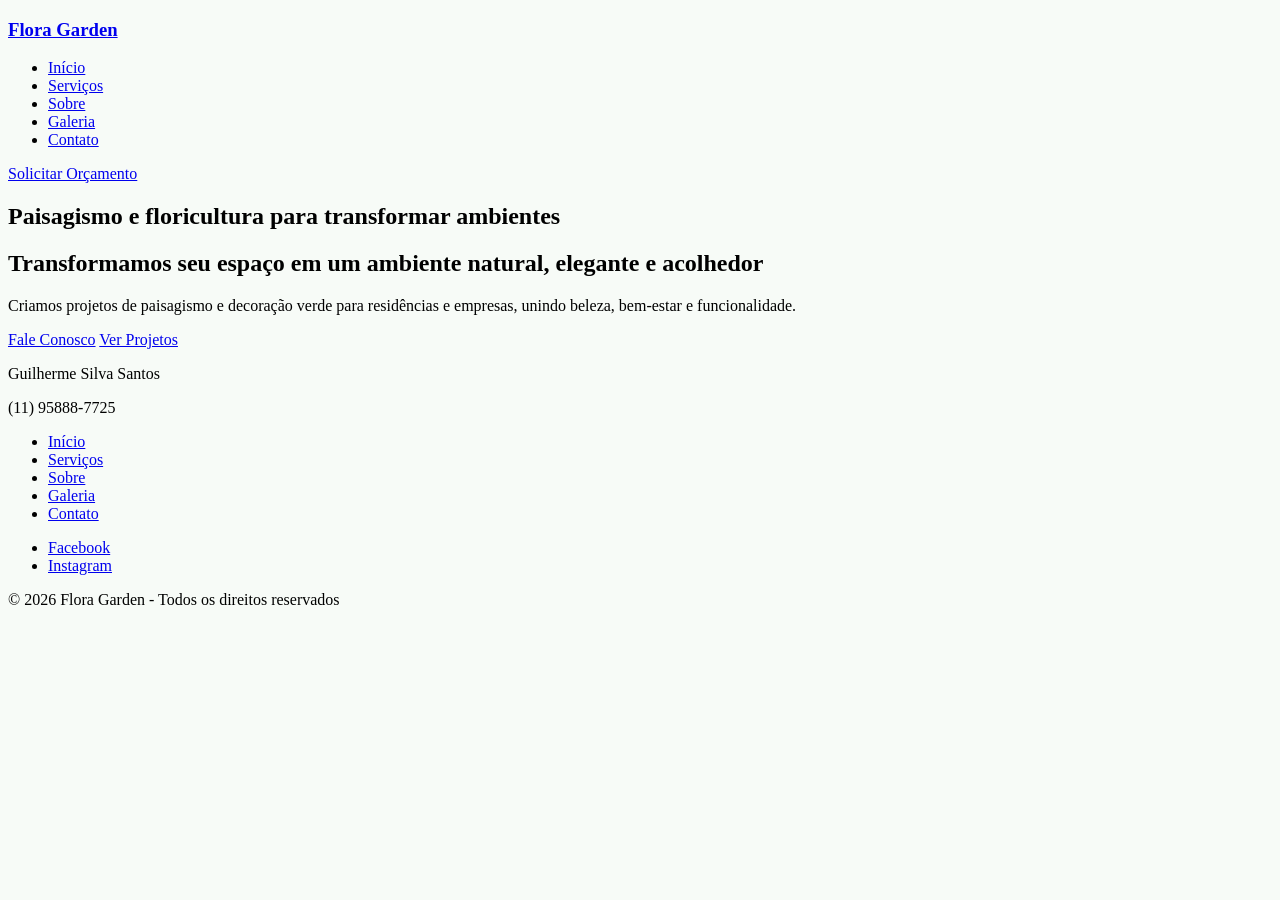
==== index.html @ 8935bdfb "Site em processo de evolução: 40% do projeto" ====
<!DOCTYPE html>
<html lang="pt-BR">
  <head>
    <meta charset="UTF-8" />
    <meta name="viewport" content="width=device-width, initial-scale=1.0" />
    <title>Início | Flora Garden</title>
    <link rel="stylesheet" href="css/style.css" />
  </head>
  <body style="background-color: #f7fbf7">
    <header>
      <h3><a href="index.html">Flora Garden</a></h3>
      <nav>
        <ul>
          <li><a href="index.html">Início</a></li>
          <li><a href="html/servico.html">Serviços</a></li>
          <li><a href="html/sobre.html">Sobre</a></li>
          <li><a href="html/galeria.html">Galeria</a></li>
          <li><a href="html/contato.html">Contato </a></li>
        </ul>
      </nav>
      <a href="#">Solicitar Orçamento</a>
    </header>

    <main>
      <article>
        <h2>Paisagismo e floricultura para transformar ambientes</h2>
        <h1>
          Transformamos seu espaço em um ambiente natural, elegante e acolhedor
        </h1>
        <p>
          Criamos projetos de paisagismo e decoração verde para residências e
          empresas, unindo beleza, bem-estar e funcionalidade.
        </p>
        <article>
            <a href="#">Fale Conosco</a>
            <a href="#">Ver Projetos</a>
        </article>

      </article>

      <!-- <img src="img/#.png" alt="Imagem de jardim" />  
       Colocar imagem aqui -->
    </main>

    <footer>
      <p>Guilherme Silva Santos</p>
      <p>(11) 95888-7725</p>
      <nav>
        <ul>
          <li><a href="index.html">Início</a></li>
          <li><a href="html/servico.html">Serviços</a></li>
          <li><a href="html/sobre.html">Sobre</a></li>
          <li><a href="html/galeria.html">Galeria</a></li>
          <li><a href="html/contato.html">Contato </a></li>
        </ul>
      </nav>

      <nav>
        <ul>
          <li><a href="#">Facebook</a></li>
          <li><a href="#">Instagram</a></li>
        </ul>
      </nav>

      <p>© 2026 Flora Garden - Todos os direitos reservados</p>
    </footer>
  </body>
</html>
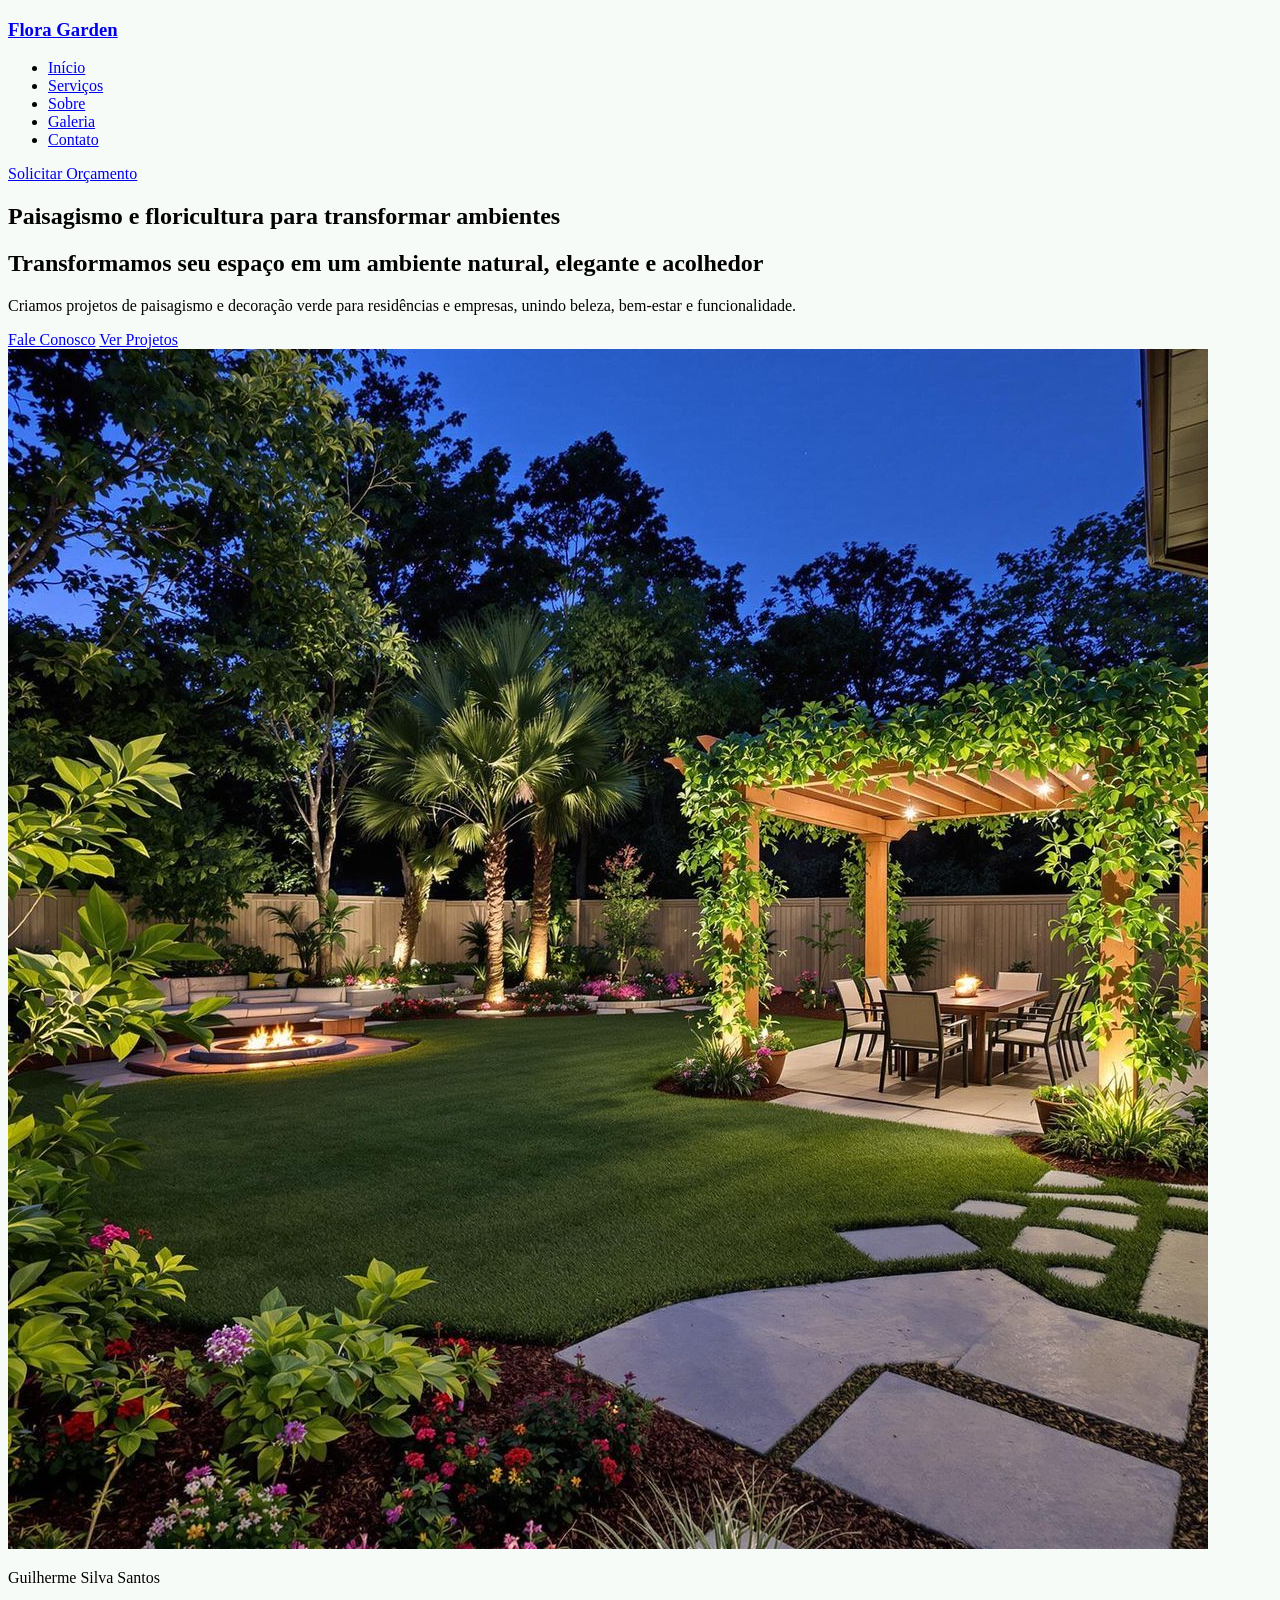
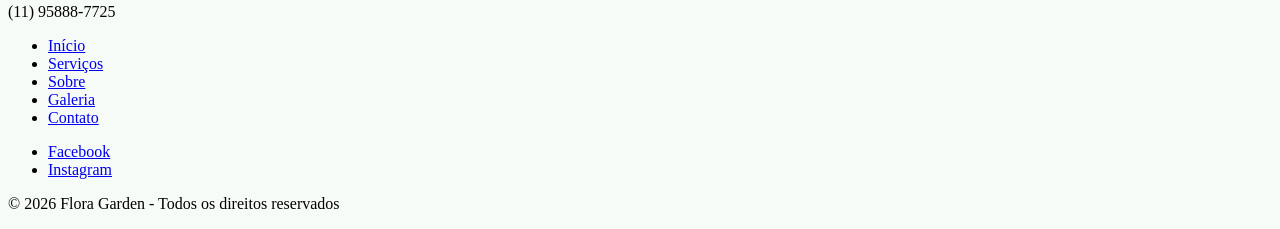
==== commit 25f4619c: "desenvolvimento das principais telas do projeto: criação das páginas home, serviços, sobre, galeria " ====
--- a/index.html
+++ b/index.html
@@ -1,4 +1,4 @@
-<!DOCTYPE html>
+<!doctype html>
 <html lang="pt-BR">
   <head>
     <meta charset="UTF-8" />
@@ -22,24 +22,26 @@
     </header>
 
     <main>
-      <article>
-        <h2>Paisagismo e floricultura para transformar ambientes</h2>
-        <h1>
-          Transformamos seu espaço em um ambiente natural, elegante e acolhedor
-        </h1>
-        <p>
-          Criamos projetos de paisagismo e decoração verde para residências e
-          empresas, unindo beleza, bem-estar e funcionalidade.
-        </p>
-        <article>
-            <a href="#">Fale Conosco</a>
-            <a href="#">Ver Projetos</a>
-        </article>
-
-      </article>
-
-      <!-- <img src="img/#.png" alt="Imagem de jardim" />  
-       Colocar imagem aqui -->
+      <section>
+        <div>
+          <h2>Paisagismo e floricultura para transformar ambientes</h2>
+          <h1>
+            Transformamos seu espaço em um ambiente natural, elegante e
+            acolhedor
+          </h1>
+          <p>
+            Criamos projetos de paisagismo e decoração verde para residências e
+            empresas, unindo beleza, bem-estar e funcionalidade.
+          </p>
+          <div class="buttons">
+            <a href="html/contato.html">Fale Conosco</a>
+            <a href="html/galeria.html">Ver Projetos</a>
+          </div>
+        </div>
+        <div>
+          <img src="img/homeJardim.jpg" alt="Imagem de jardim" />
+        </div>
+      </section>
     </main>
 
     <footer>
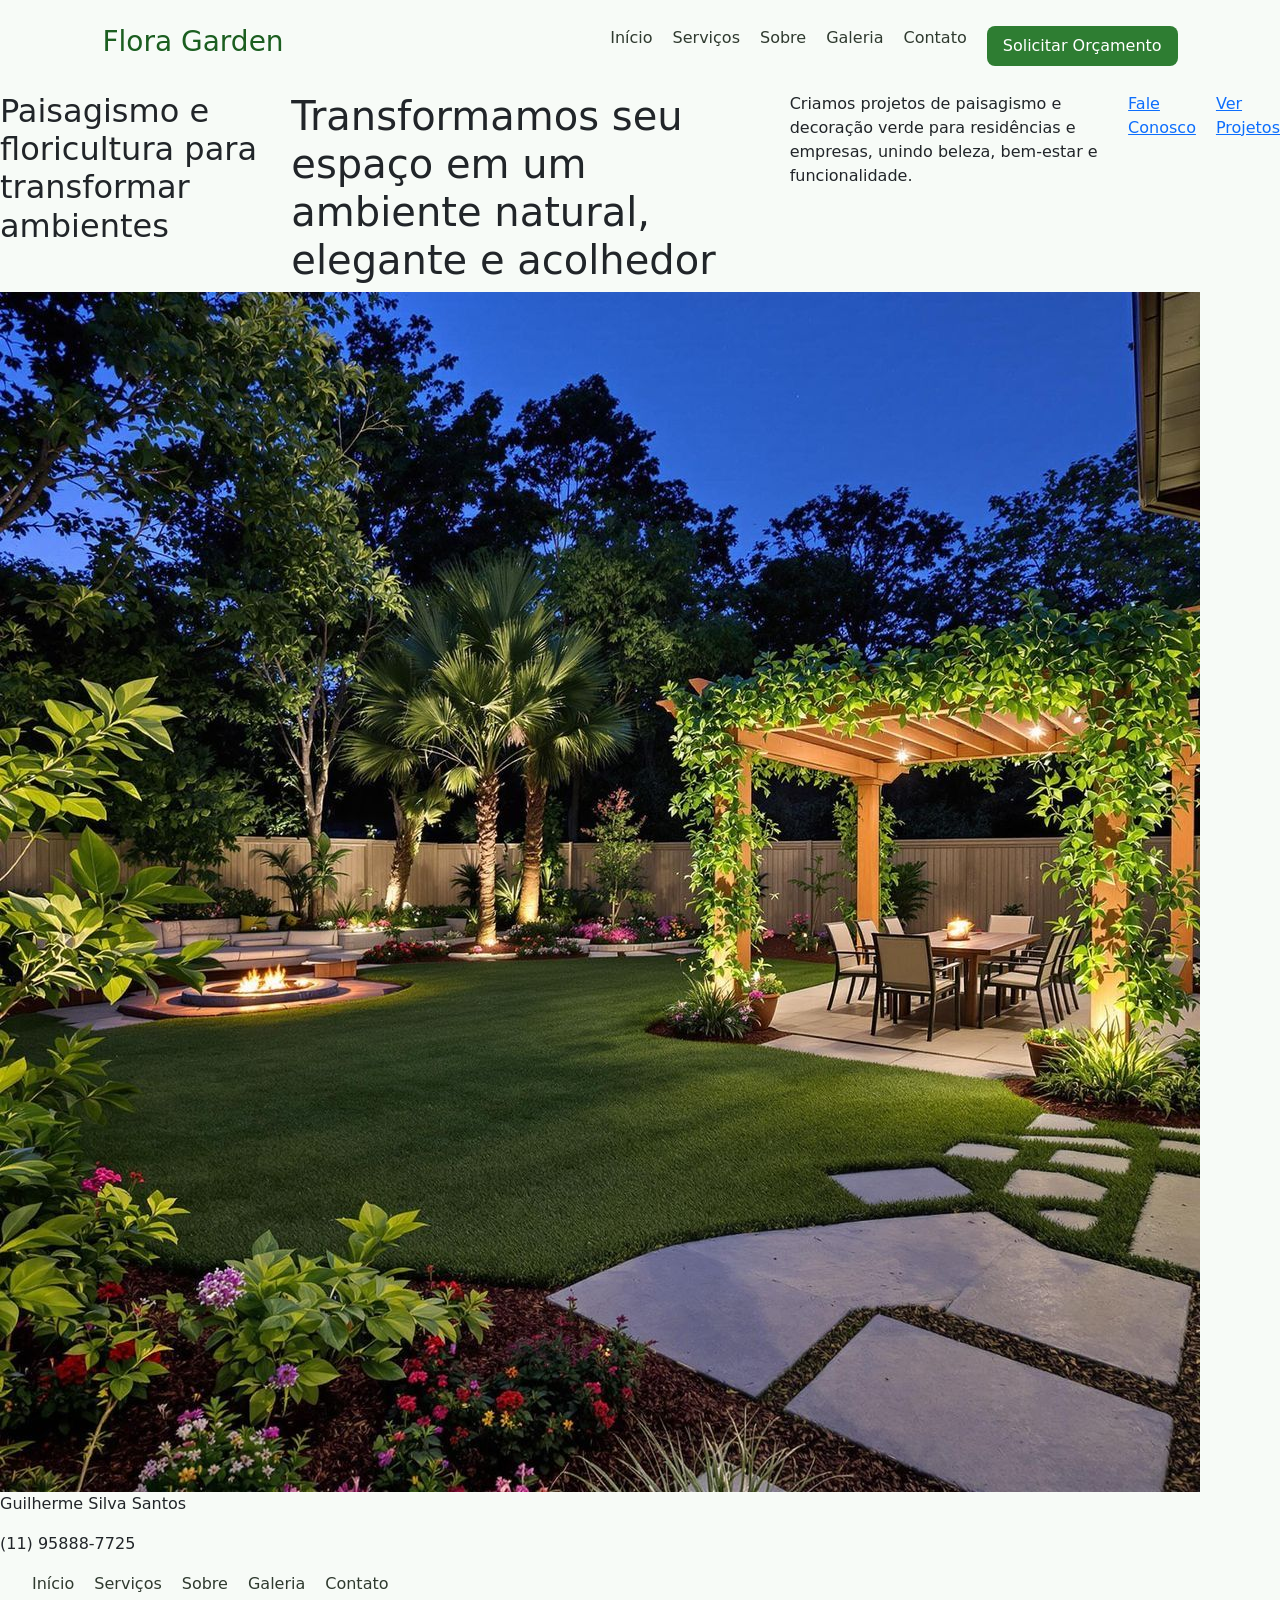
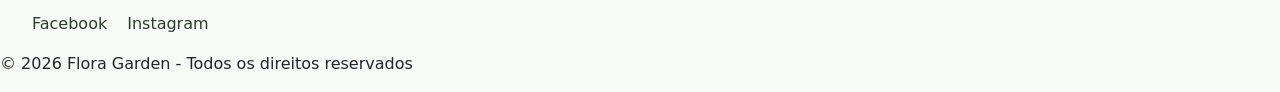
==== commit 347c5991: "feat: criação da navbar e início da estilização da home" ====
--- a/index.html
+++ b/index.html
@@ -1,14 +1,18 @@
 <!doctype html>
 <html lang="pt-BR">
-  <head>
-    <meta charset="UTF-8" />
-    <meta name="viewport" content="width=device-width, initial-scale=1.0" />
-    <title>Início | Flora Garden</title>
-    <link rel="stylesheet" href="css/style.css" />
-  </head>
-  <body style="background-color: #f7fbf7">
-    <header>
-      <h3><a href="index.html">Flora Garden</a></h3>
+
+<head>
+  <meta charset="UTF-8" />
+  <meta name="viewport" content="width=device-width, initial-scale=1.0" />
+  <title>Início | Flora Garden</title>
+  <link href="https://cdn.jsdelivr.net/npm/bootstrap@5.3.7/dist/css/bootstrap.min.css" rel="stylesheet" />
+  <link rel="stylesheet" href="css/style.css" />
+</head>
+
+<body>
+  <header>
+    <h3><a href="index.html">Flora Garden</a></h3>
+    <div>
       <nav>
         <ul>
           <li><a href="index.html">Início</a></li>
@@ -18,53 +22,57 @@
           <li><a href="html/contato.html">Contato </a></li>
         </ul>
       </nav>
-      <a href="#">Solicitar Orçamento</a>
-    </header>
+      <a class="botao-orcamento" href="#">Solicitar Orçamento</a>
+    </div>
+  </header>
 
-    <main>
-      <section>
-        <div>
-          <h2>Paisagismo e floricultura para transformar ambientes</h2>
-          <h1>
-            Transformamos seu espaço em um ambiente natural, elegante e
-            acolhedor
-          </h1>
-          <p>
-            Criamos projetos de paisagismo e decoração verde para residências e
-            empresas, unindo beleza, bem-estar e funcionalidade.
-          </p>
-          <div class="buttons">
-            <a href="html/contato.html">Fale Conosco</a>
-            <a href="html/galeria.html">Ver Projetos</a>
-          </div>
+  <main>
+    <section>
+      <div>
+        <h2>Paisagismo e floricultura para transformar ambientes</h2>
+        <h1>
+          Transformamos seu espaço em um ambiente natural, elegante e
+          acolhedor
+        </h1>
+        <p>
+          Criamos projetos de paisagismo e decoração verde para residências e
+          empresas, unindo beleza, bem-estar e funcionalidade.
+        </p>
+        <div class="buttons">
+          <a href="html/contato.html">Fale Conosco</a>
+          <a href="html/galeria.html">Ver Projetos</a>
         </div>
-        <div>
-          <img src="img/homeJardim.jpg" alt="Imagem de jardim" />
-        </div>
-      </section>
-    </main>
+      </div>
+      <div>
+        <img src="img/homeJardim.jpg" alt="Imagem de jardim" />
+      </div>
+    </section>
+  </main>
 
-    <footer>
-      <p>Guilherme Silva Santos</p>
-      <p>(11) 95888-7725</p>
-      <nav>
-        <ul>
-          <li><a href="index.html">Início</a></li>
-          <li><a href="html/servico.html">Serviços</a></li>
-          <li><a href="html/sobre.html">Sobre</a></li>
-          <li><a href="html/galeria.html">Galeria</a></li>
-          <li><a href="html/contato.html">Contato </a></li>
-        </ul>
-      </nav>
+  <footer>
+    <p>Guilherme Silva Santos</p>
+    <p>(11) 95888-7725</p>
+    <nav>
+      <ul>
+        <li><a href="index.html">Início</a></li>
+        <li><a href="html/servico.html">Serviços</a></li>
+        <li><a href="html/sobre.html">Sobre</a></li>
+        <li><a href="html/galeria.html">Galeria</a></li>
+        <li><a href="html/contato.html">Contato </a></li>
+      </ul>
+    </nav>
 
-      <nav>
-        <ul>
-          <li><a href="#">Facebook</a></li>
-          <li><a href="#">Instagram</a></li>
-        </ul>
-      </nav>
+    <nav>
+      <ul>
+        <li><a href="#">Facebook</a></li>
+        <li><a href="#">Instagram</a></li>
+      </ul>
+    </nav>
 
-      <p>© 2026 Flora Garden - Todos os direitos reservados</p>
-    </footer>
-  </body>
-</html>
+    <p>© 2026 Flora Garden - Todos os direitos reservados</p>
+  </footer>
+
+  <script src="https://cdn.jsdelivr.net/npm/bootstrap@5.3.7/dist/js/bootstrap.bundle.min.js"></script>
+</body>
+
+</html>
--- a/css/style.css
+++ b/css/style.css
@@ -0,0 +1,46 @@
+body {
+    background-color: #f7fbf7
+}
+
+
+header {
+    display: flex;
+    justify-content: space-between;
+    align-items: center;
+    padding: 25px 8%;
+}
+
+h3 a {
+    text-decoration: none;
+    color: #1B5E20;
+}
+
+h3 {
+    
+}
+
+
+div{
+    display: flex;
+    gap: 20px;
+
+}
+nav ul {
+    list-style: none;
+    display: flex;
+    gap: 20px;   
+}
+
+nav a {
+    text-decoration: none;
+    color: #2F3A2F;
+
+}
+
+.botao-orcamento {
+    text-decoration: none;
+    background-color: #2E7D32;
+    color: white;
+    padding: 8px 16px;
+    border-radius: 8px;
+}
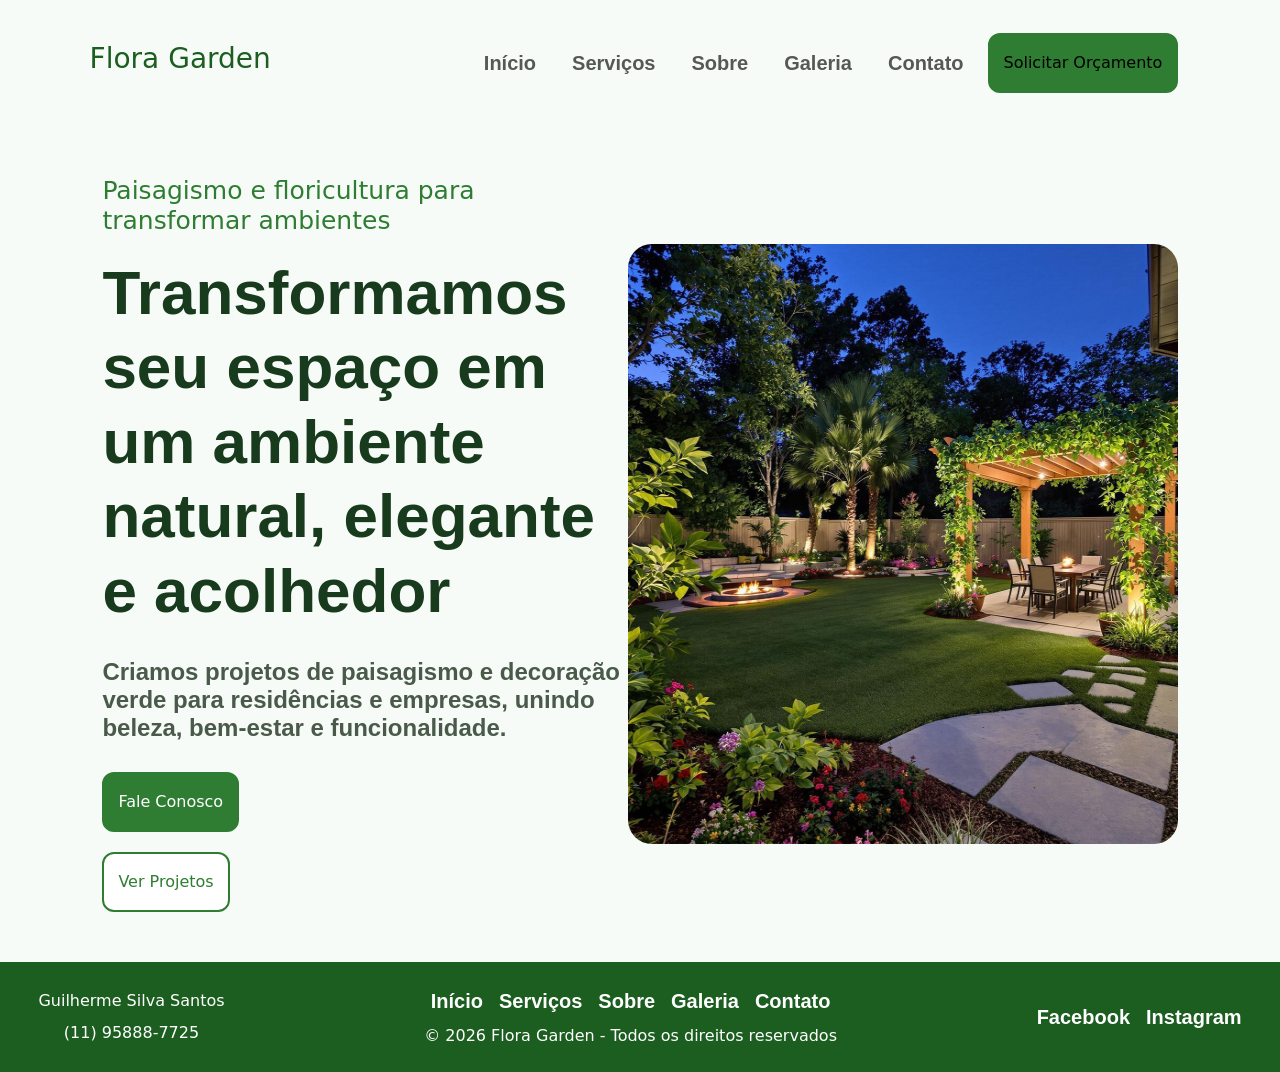
==== commit 64514f15: "feat: estrutura inicial completa da home page - Cria estrutura principal da página index.html - Adic" ====
--- a/index.html
+++ b/index.html
@@ -1,78 +1,107 @@
 <!doctype html>
 <html lang="pt-BR">
+  <head>
+    <meta charset="UTF-8" />
+    <meta name="viewport" content="width=device-width, initial-scale=1.0" />
+    <title>Início | Flora Garden</title>
+    <link
+      href="https://cdn.jsdelivr.net/npm/bootstrap@5.3.7/dist/css/bootstrap.min.css"
+      rel="stylesheet"
+    />
+    <link rel="stylesheet" href="css/style.css" />
+  </head>
 
-<head>
-  <meta charset="UTF-8" />
-  <meta name="viewport" content="width=device-width, initial-scale=1.0" />
-  <title>Início | Flora Garden</title>
-  <link href="https://cdn.jsdelivr.net/npm/bootstrap@5.3.7/dist/css/bootstrap.min.css" rel="stylesheet" />
-  <link rel="stylesheet" href="css/style.css" />
-</head>
+  <body>
+    <header>
+      <h3><a href="index.html">Flora Garden</a></h3>
+      <nav class="navbar navbar-expand-lg">
+        <div class="container">
+          <button
+            class="navbar-toggler"
+            type="button"
+            data-bs-toggle="collapse"
+            data-bs-target="#menu"
+            aria-controls="menu"
+            aria-expanded="false"
+            aria-label="Toggle navigation"
+          >
+            <span class="navbar-toggler-icon"></span>
+          </button>
 
-<body>
-  <header>
-    <h3><a href="index.html">Flora Garden</a></h3>
-    <div>
-      <nav>
-        <ul>
-          <li><a href="index.html">Início</a></li>
-          <li><a href="html/servico.html">Serviços</a></li>
-          <li><a href="html/sobre.html">Sobre</a></li>
-          <li><a href="html/galeria.html">Galeria</a></li>
-          <li><a href="html/contato.html">Contato </a></li>
-        </ul>
+          <div class="collapse navbar-collapse" id="menu">
+            <ul class="navbar-nav ms-auto">
+              <li class="nav-item">
+                <a class="nav-link" href="index.html">Início</a>
+              </li>
+              <li class="nav-item">
+                <a class="nav-link" href="html/servico.html">Serviços</a>
+              </li>
+              <li class="nav-item">
+                <a class="nav-link" href="html/sobre.html">Sobre</a>
+              </li>
+              <li class="nav-item">
+                <a class="nav-link" href="html/galeria.html">Galeria</a>
+              </li>
+              <li class="nav-item">
+                <a class="nav-link" href="html/contato.html">Contato</a>
+              </li>
+            </ul>
+            <a class="botao-orcamento ms-lg-3" href="#">Solicitar Orçamento</a>
+          </div>
+        </div>
       </nav>
-      <a class="botao-orcamento" href="#">Solicitar Orçamento</a>
-    </div>
-  </header>
+    </header>
 
-  <main>
-    <section>
-      <div>
-        <h2>Paisagismo e floricultura para transformar ambientes</h2>
-        <h1>
-          Transformamos seu espaço em um ambiente natural, elegante e
-          acolhedor
-        </h1>
-        <p>
-          Criamos projetos de paisagismo e decoração verde para residências e
-          empresas, unindo beleza, bem-estar e funcionalidade.
-        </p>
-        <div class="buttons">
-          <a href="html/contato.html">Fale Conosco</a>
-          <a href="html/galeria.html">Ver Projetos</a>
+    <main>
+      <section class="hero">
+        <div class="hero-texto">
+          <h2>Paisagismo e floricultura para transformar ambientes</h2>
+          <h1>
+            Transformamos seu espaço em um ambiente natural, elegante e
+            acolhedor
+          </h1>
+          <p>
+            Criamos projetos de paisagismo e decoração verde para residências e
+            empresas, unindo beleza, bem-estar e funcionalidade.
+          </p>
+          <div class="buttons">
+            <a class="botao-verde" href="html/contato.html">Fale Conosco</a>
+            <a class="botao-branco" href="html/galeria.html">Ver Projetos</a>
+          </div>
         </div>
+        <div>
+          <img src="img/homeJardim.jpg" alt="Imagem de jardim" />
+        </div>
+      </section>
+    </main>
+
+    <footer class="footer text-center py-4">
+      <div class="footer-esquerda">
+        <p>Guilherme Silva Santos</p>
+        <p>(11) 95888-7725</p>
       </div>
-      <div>
-        <img src="img/homeJardim.jpg" alt="Imagem de jardim" />
+      <div class="footer-centro">
+        <nav>
+          <ul class="list-unstyled d-flex justify-content-center gap-3">
+            <li><a href="index.html">Início</a></li>
+            <li><a href="html/servico.html">Serviços</a></li>
+            <li><a href="html/sobre.html">Sobre</a></li>
+            <li><a href="html/galeria.html">Galeria</a></li>
+            <li><a href="html/contato.html">Contato </a></li>
+          </ul>
+        </nav>
+        <p>© 2026 Flora Garden - Todos os direitos reservados</p>
       </div>
-    </section>
-  </main>
+      <div class="footer-direita">
+        <nav>
+          <ul class="list-unstyled d-flex justify-content-center gap-3">
+            <li><a href="https://www.facebook.com/floragarden" target="_blank">Facebook</a></li>
+            <li><a href="https://www.instagram.com/__.floragarden?igsh=MW40dnIzYXp5cGFwOA%3D%3D&utm_source=qr" target="_blank">Instagram</a></li>
+          </ul>
+        </nav>
+      </div>
+    </footer>
 
-  <footer>
-    <p>Guilherme Silva Santos</p>
-    <p>(11) 95888-7725</p>
-    <nav>
-      <ul>
-        <li><a href="index.html">Início</a></li>
-        <li><a href="html/servico.html">Serviços</a></li>
-        <li><a href="html/sobre.html">Sobre</a></li>
-        <li><a href="html/galeria.html">Galeria</a></li>
-        <li><a href="html/contato.html">Contato </a></li>
-      </ul>
-    </nav>
-
-    <nav>
-      <ul>
-        <li><a href="#">Facebook</a></li>
-        <li><a href="#">Instagram</a></li>
-      </ul>
-    </nav>
-
-    <p>© 2026 Flora Garden - Todos os direitos reservados</p>
-  </footer>
-
-  <script src="https://cdn.jsdelivr.net/npm/bootstrap@5.3.7/dist/js/bootstrap.bundle.min.js"></script>
-</body>
-
-</html>+    <script src="https://cdn.jsdelivr.net/npm/bootstrap@5.3.7/dist/js/bootstrap.bundle.min.js"></script>
+  </body>
+</html>
--- a/css/style.css
+++ b/css/style.css
@@ -1,46 +1,182 @@
 body {
-    background-color: #f7fbf7
+  background-color: #f7fbf7;
 }
 
-
 header {
-    display: flex;
-    justify-content: space-between;
-    align-items: center;
-    padding: 25px 8%;
+  display: flex;
+  justify-content: space-between;
+  align-items: center;
+  padding: 25px 7%;
+}
+h3 a {
+  text-decoration: none;
+  color: #1b5e20;
 }
 
-h3 a {
-    text-decoration: none;
-    color: #1B5E20;
-}
-
-h3 {
-    
-}
-
-
-div{
-    display: flex;
-    gap: 20px;
-
-}
 nav ul {
-    list-style: none;
-    display: flex;
-    gap: 20px;   
+  list-style: none;
+  gap: 20px;
+  font-size: 20px;
+  text-align: center;
+  font-weight: 600;
+  font-family: "Open Sans", sans-serif;
 }
 
 nav a {
-    text-decoration: none;
-    color: #2F3A2F;
-
+  text-decoration: none;
+  color: #2f3a2f;
 }
 
 .botao-orcamento {
-    text-decoration: none;
-    background-color: #2E7D32;
-    color: white;
-    padding: 8px 16px;
-    border-radius: 8px;
-}+  text-decoration: none;
+  background-color: #2e7d32;
+  color: rgb(0, 0, 0);
+  padding: 16px 14px;
+  border-radius: 12px;
+  font-size: 16px;
+  border: 2px solid #2e7d32;
+  transition: all 0.3s ease;
+}
+
+.botao-orcamento:hover {
+  background-color: #1b5e20;
+  border-color: #1b5e20;
+  transform: translateY(-2px);
+}
+
+.botao-orcamento:active {
+  transform: translateY(0);
+}
+.hero {
+  display: flex;
+  align-items: center;
+  justify-content: space-between;
+  padding: 50px 8%;
+}
+.hero-texto {
+  max-width: 50%;
+  display: flex;
+  flex-direction: column;
+}
+.hero-texto h2 {
+  font-size: 25px;
+  color: #2e7d32;
+  margin-bottom: 20px;
+  font:
+    semi-bold 25px "Open Sans",
+    sans-serif;
+}
+
+.hero-texto h1 {
+  font-size: 62px;
+  font-weight: 700;
+  font-family: "Montserrat", sans-serif;
+  color: #183A1D;
+  margin-bottom: 30px;
+}
+
+.hero-texto p {
+  color: #4a5a4a;
+  margin-bottom: 30px;
+  font:
+    bold 24px "Open Sans",
+    sans-serif;
+}
+
+.hero img {
+  width: 550px;
+  height: 600px;
+  border-radius: 24px;
+}
+.buttons {
+  display: flex;
+  flex-direction: column;
+  gap: 20px;
+  align-items: flex-start;
+}
+
+.botao-verde,
+.botao-branco {
+  text-decoration: none;
+  padding: 16px 14px;
+  border-radius: 12px;
+  font-size: 16px;
+  transition: all 0.3s ease;
+}
+
+.botao-verde {
+  background-color: #2e7d32;
+  color: white;
+  border: 2px solid #2e7d32;
+}
+
+.botao-branco {
+  background-color: white;
+  color: #2e7d32;
+  border: 2px solid #2e7d32;
+}
+
+.botao-verde:hover {
+  background-color: #1b5e20;
+  border-color: #1b5e20;
+  transform: translateY(-2px);
+}
+
+.botao-branco:hover {
+  color: #1b5e20;
+  border-color: #1b5e20;
+  transform: translateY(-2px);
+}
+
+.buttons a:active {
+  transform: translateY(0);
+}
+
+.buttons a:focus {
+  outline: none;
+  box-shadow: 0 0 0 2px #1b5e20;
+}
+
+.footer {
+  background-color: #1b5e20;
+  color: white;
+  padding: 20px 3%;
+  display: flex;
+  justify-content: space-between;
+  align-items: center;
+  text-align: center;
+}
+
+.footer-esquerda,
+.footer-centro,
+.footer-direita {
+  display: flex;
+  flex-direction: column;
+  gap: 8px;
+}
+
+.footer-centro {
+  align-items: center;
+}
+
+.footer ul {
+  list-style: none;
+  display: flex;
+  gap: 20px;
+  padding: 0;
+  margin: 0;
+}
+
+.footer a {
+  color: white;
+  text-decoration: none;
+  font-weight: 600;
+}
+
+.footer a:hover {
+  text-decoration: underline;
+}
+
+.footer p {
+  margin: 0;
+}
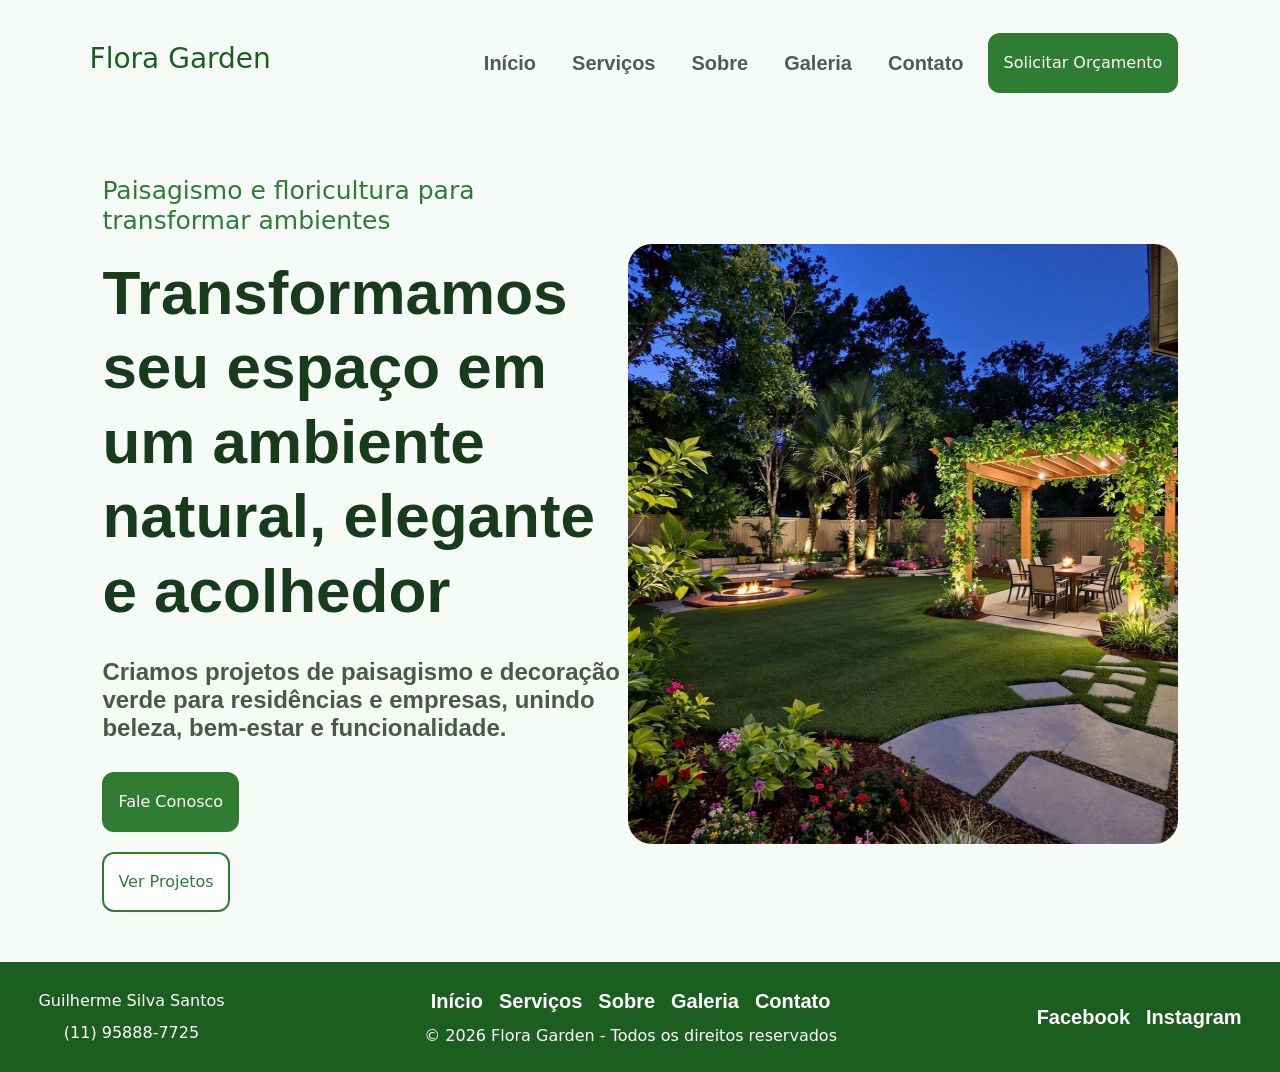
==== commit 5c39161a: "feat: criação das páginas de serviços, sobre e contato - Mantém identidade visual padrão em todas as" ====
--- a/index.html
+++ b/index.html
@@ -99,7 +99,7 @@
             <li><a href="https://www.instagram.com/__.floragarden?igsh=MW40dnIzYXp5cGFwOA%3D%3D&utm_source=qr" target="_blank">Instagram</a></li>
           </ul>
         </nav>
-      </div>
+      </div> 
     </footer>
 
     <script src="https://cdn.jsdelivr.net/npm/bootstrap@5.3.7/dist/js/bootstrap.bundle.min.js"></script>
--- a/css/style.css
+++ b/css/style.css
@@ -2,6 +2,7 @@
   background-color: #f7fbf7;
 }
 
+/* CSS - Padrão HEADER - USO CONTINUO */
 header {
   display: flex;
   justify-content: space-between;
@@ -30,7 +31,7 @@
 .botao-orcamento {
   text-decoration: none;
   background-color: #2e7d32;
-  color: rgb(0, 0, 0);
+  color: white;
   padding: 16px 14px;
   border-radius: 12px;
   font-size: 16px;
@@ -47,6 +48,9 @@
 .botao-orcamento:active {
   transform: translateY(0);
 }
+
+/* CSS - Página HOME - USO CONTINUO */
+
 .hero {
   display: flex;
   align-items: center;
@@ -71,7 +75,7 @@
   font-size: 62px;
   font-weight: 700;
   font-family: "Montserrat", sans-serif;
-  color: #183A1D;
+  color: #183a1d;
   margin-bottom: 30px;
 }
 
@@ -137,6 +141,7 @@
   box-shadow: 0 0 0 2px #1b5e20;
 }
 
+/* CSS - Padrão FOOTER - USO CONTINUO */
 .footer {
   background-color: #1b5e20;
   color: white;
@@ -180,3 +185,194 @@
 .footer p {
   margin: 0;
 }
+
+/* HTML - CSS - Página de Serviços */
+.text-principal {
+  text-align: center;
+}
+.text-principal h1 {
+  font-size: 40px;
+  color: #183a1d;
+  font-weight: 700;
+  font-family: "Montserrat", sans-serif;
+}
+.text-principal p {
+  color: #4a5a4a;
+  font-size: 16px;
+  font-weight: 600;
+  font-family: "Montserrat", sans-serif;
+}
+.servico-cards {
+  display: grid;
+  grid-template-columns: repeat(3, 1fr);
+  gap: 20px;
+  padding: 30px 15%;
+  justify-content: center;
+}
+.servico-cards .card {
+  background-color: white;
+  border-radius: 12px;
+  padding: 35px;
+  box-shadow: 0 4px 8px rgba(0, 0, 0, 0.1);
+  text-align: center;
+}
+.servico-cards .card h3 {
+  color: #183a1d;
+  padding-bottom: 24px;
+  padding-left: 24px;
+  padding-right: 20px;
+  padding-top: 20px;
+  font-size: 24px;
+  margin-bottom: 15px;
+  font-weight: 700;
+  font-family: "Montserrat", sans-serif;
+}
+.servico-cards .card p {
+  color: #183a1d;
+  font-size: 16px;
+  font-weight: 600;
+  font-family: "Montserrat", sans-serif;
+}
+.servico-cards .card:hover {
+  box-shadow: 0 8px 16px rgba(0, 0, 0, 0.2);
+  transform: translateY(-5px);
+}
+.servico-cards .card:active {
+  transform: translateY(0);
+}
+.contato-servico {
+  margin: 50px 0;
+}
+
+.contato-servico p {
+  color: #183a1d;
+  font-size: 18px;
+  font-weight: 600;
+  font-family: "Montserrat", sans-serif;
+  text-align: center;
+  margin-bottom: 25px;
+}
+
+.botao-verde-cta-servico {
+  text-decoration: none;
+  background-color: #2e7d32;
+  color: white;
+  padding: 16px 14px;
+  border-radius: 12px;
+  font-size: 16px;
+  border: 2px solid #2e7d32;
+  transition: all 0.3s ease;
+}
+.botao-verde-cta-servico:hover {
+  background-color: #1b5e20;
+  border-color: #1b5e20;
+  transform: translateY(-2px);
+}
+.botao-verde-cta-servico:active {
+  transform: translateY(0);
+}
+
+/* HTML - CSS - Página de Sobre */
+
+.contato-sobre {
+  margin-left: 450px;
+  margin-top: -100px;
+}
+.contato-sobre p {
+  color: #183a1d;
+  font-size: 20px;
+  font-weight: 600;
+  font-family: "Open Sans", sans-serif;
+  margin-bottom: 25px;
+}
+.botao-verde-cta-sobre {
+  margin-left: 110px;
+  text-decoration: none;
+  background-color: #2e7d32;
+  color: white;
+  padding: 16px 14px;
+  border-radius: 12px;
+  font-size: 16px;
+  border: 2px solid #2e7d32;
+  transition: all 0.3s ease;
+}
+.botao-verde-cta-sobre:hover {
+  background-color: #1b5e20;
+  border-color: #1b5e20;
+  transform: translateY(-2px);
+}
+.botao-verde-cta-sobre:active {
+  transform: translateY(0);
+}
+
+/* HTML - CSS - Página de Contato */
+
+.contact-section {
+  display: flex;
+  align-items: center;
+  justify-content: space-between;
+  padding: 50px 15%;
+}
+.texto-contato {
+  display: flex;
+  flex-direction: column;
+}
+.texto-contato h1 {
+  font-size: 40px;
+  color: #183A1D;
+  font-weight: 700;
+  font-family: "Montserrat", sans-serif;
+
+}
+.texto-contato p {
+  color: #4a5a4a;
+  font-size: 16px;
+  font-weight: 600;
+  font-family: "Montserrat", sans-serif;
+}
+
+.contact-form{
+  margin-top: -50px;
+}
+.contact-form h3 {
+  color: #183a1d;
+  text-align: center;
+  font-size: 24px;
+  margin-bottom: 15px;
+  font-weight: 700;
+  font-family: "Montserrat", sans-serif;
+}
+.contact-form form {
+  display: flex;
+  flex-direction: column;
+  gap: 15px;
+}
+.contact-form input,
+.contact-form textarea {
+  padding: 12px;
+  border-radius: 10px;
+  border: 1px solid #ccc;
+  font-size: 16px;
+  color: #000;
+}
+
+.contact-form button {
+  width: 250px;
+  align-self: center;
+  text-decoration: none;
+  background-color: #2e7d32;
+  color: white;
+  padding: 12px 14px;
+  border-radius: 10px;
+  font-size: 16px;
+  border: 2px solid #2E7D32;
+  transition: all 0.3s ease;
+}
+.contact-form button:hover {
+  background-color: #1b5e20;
+  border-color: #1b5e20;
+  transform: translateY(-2px);
+}
+.contact-form button:active {
+  transform: translateY(0);
+}
